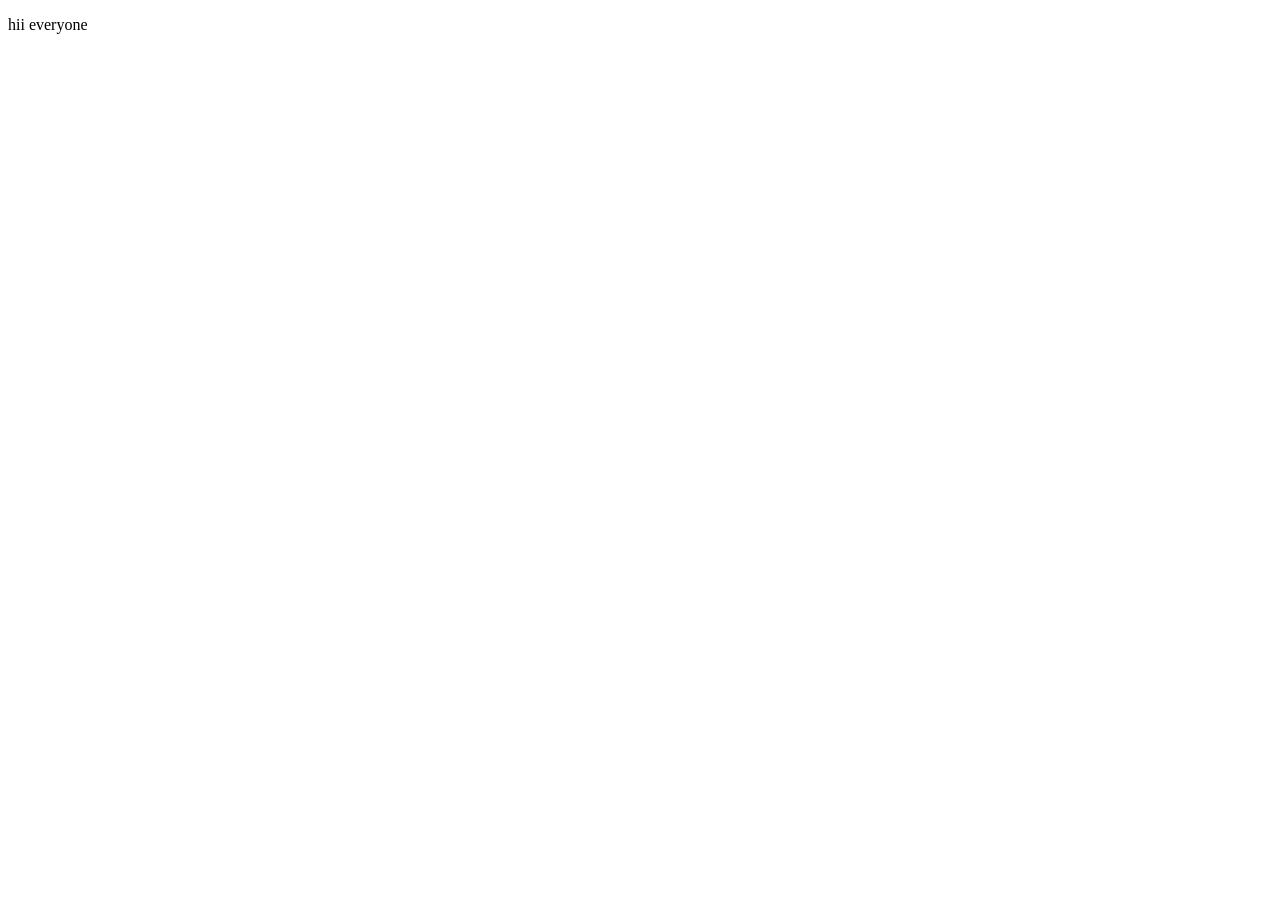
==== index.html @ 2de27e63 "new file" ====
<!DOCTYPE html>
<html lang="en">
<head>
    <meta charset="UTF-8">
    <meta name="viewport" content="width=device-width, initial-scale=1.0">
    <title>Document</title>
</head>
<body>
    <p>hii everyone</p>
</body>
</html>
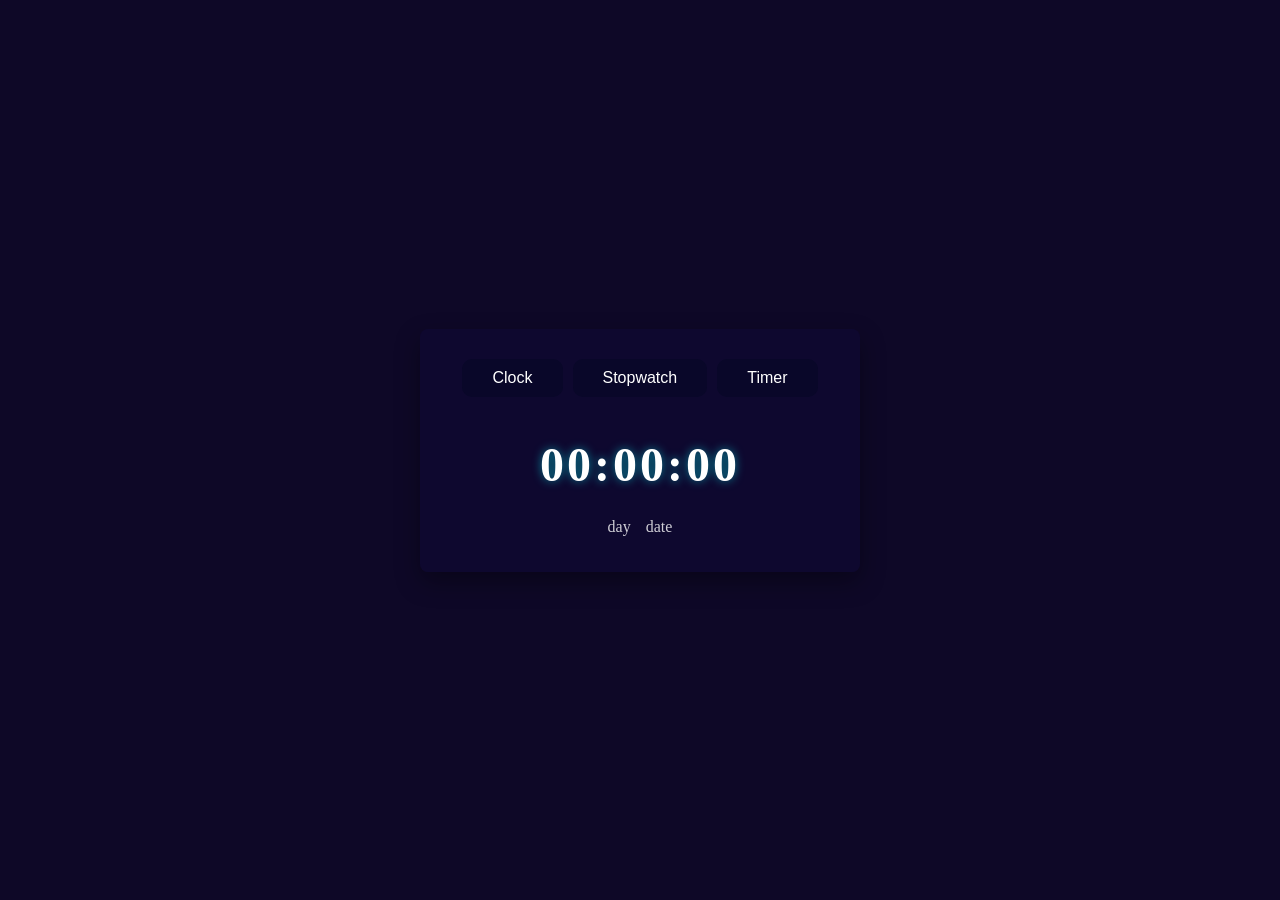
==== commit f673ec7f: "html file of digital clock" ====
--- a/index.html
+++ b/index.html
@@ -1,11 +1,51 @@
 <!DOCTYPE html>
 <html lang="en">
+
 <head>
     <meta charset="UTF-8">
     <meta name="viewport" content="width=device-width, initial-scale=1.0">
-    <title>Document</title>
+    <title>digital clock</title>
+    <link rel="stylesheet" href="style.css">
 </head>
+
 <body>
-    <p>hii everyone</p>
+    <div id="container">
+        <div id="nav">
+            <button id="clock-btn" class="btns">Clock</button>
+
+            <button id="stopwatch-btn" class="btns">Stopwatch</button>
+            <button id="timer-btn" class="btns">Timer</button>
+        </div>
+        <div id="clock">
+            <p id="clock-display" class="display"> 00:00:00 </p>
+            <div id="calendar">
+                <p id="day">day</p>
+                <p id="date">date</p>
+            </div>
+        </div>
+        <div id="stopwatch" class="hidden">
+            <div id="stopwatch-display" class="display"> 00:00:00 </div>
+            <div id="stopwatch-btns">
+                <button class="button" id="start-btn">Start</button>
+                <button class="button" id="pause-btn">Pause</button>
+                <button class="button" id="reset-btn">Reset</button>
+                <button class="button" id="lap-btn">Lap</button>
+            </div>
+        </div>
+        <div id="timer" class="hidden">
+            <div id="timer-btn">
+                <button id="min">0</button>
+                <button id="sec">0</button>
+            </div>
+            <div id="timer-display" class="display"> 00:00 </div>
+            <button class="button" id="start-timer">Start</button>
+            <button class="button" id="pause-timer">Pause</button>
+            <button class="button" id="reset-timer">Reset</button>
+
+        </div>
+    </div>
+    <script src="script.js"></script>
 </body>
+
+
 </html>
--- a/style.css
+++ b/style.css
@@ -0,0 +1,124 @@
+body {
+    margin: 0;
+    height: 100vh;
+
+    display: flex;
+    justify-content: center;
+    align-items: center;
+    background-color: rgba(8, 2, 33, 0.971);
+}
+
+#container {
+    padding: 20px;
+    width: 25rem;
+    background-color: rgba(15, 9, 48, 0.971);
+    border-radius: 8px;
+
+    display: flex;
+    justify-content: center;
+    align-items: center;
+    flex-direction: column;
+    box-shadow: 0 10px 25px rgba(0, 0, 0, 0.35);
+}
+
+#nav {
+    display: flex;
+    gap: 10px;
+    justify-content: center;
+    padding: 10px 15px;
+    margin-bottom: 20px;
+
+}
+
+.btns {
+    background-color: rgba(3, 8, 34, 0.46);
+    border-radius: 10px;
+    color: rgba(255, 255, 255, 1);
+    cursor: pointer;
+    border: none;
+    font-size: 1rem;
+    padding: 10px 30px;
+}
+
+#clock {
+    color: rgba(255, 255, 255, 1);
+    margin: 0;
+    display: flex;
+    flex-direction: column;
+    align-items: center;
+}
+
+.display {
+    color: rgba(255, 255, 255, 1);
+    text-align: center;
+    font-size: 3rem;
+    margin: 0;
+
+    font-weight: bold;
+    letter-spacing: 3px;
+    text-shadow: 0 0 10px rgba(0, 255, 255, 0.5);
+    padding:10px;
+
+}
+
+#calendar {
+    display: flex;
+    justify-content: center;
+    align-items: center;
+    gap: 15px;
+    opacity: 0.8;
+
+}
+
+.button {
+    background-color: rgba(3, 8, 34, 0.46);
+    border-radius: 10px;
+    color: rgba(255, 255, 255, 1);
+    cursor: pointer;
+    border: none;
+    font-size: 1rem;
+    padding: 10px 30px;
+}
+
+#start-btn,
+#start-timer {
+    background-color: rgba(34, 197, 94, 0.9);
+}
+
+#pause-btn,
+#pause-timer {
+    background-color: rgba(245, 158, 11, 0.9);
+}
+
+#reset-btn,
+#reset-timer {
+    background-color: rgba(239, 68, 68, 0.9);
+}
+
+#lap-btn {
+    background-color: rgba(59, 130, 246, 0.9);
+}
+
+#timer-btn {
+    display: flex;
+    align-items: center;
+    justify-content: center;
+    gap: 15px;
+}
+
+#min,
+#sec {
+    background-color: rgba(8, 2, 33, 0.971);
+    color: white;
+    border: none;
+
+}
+
+/* or use the following
+#min ,#sec {
+color:white */
+
+
+.hidden{
+    display:none;
+}
